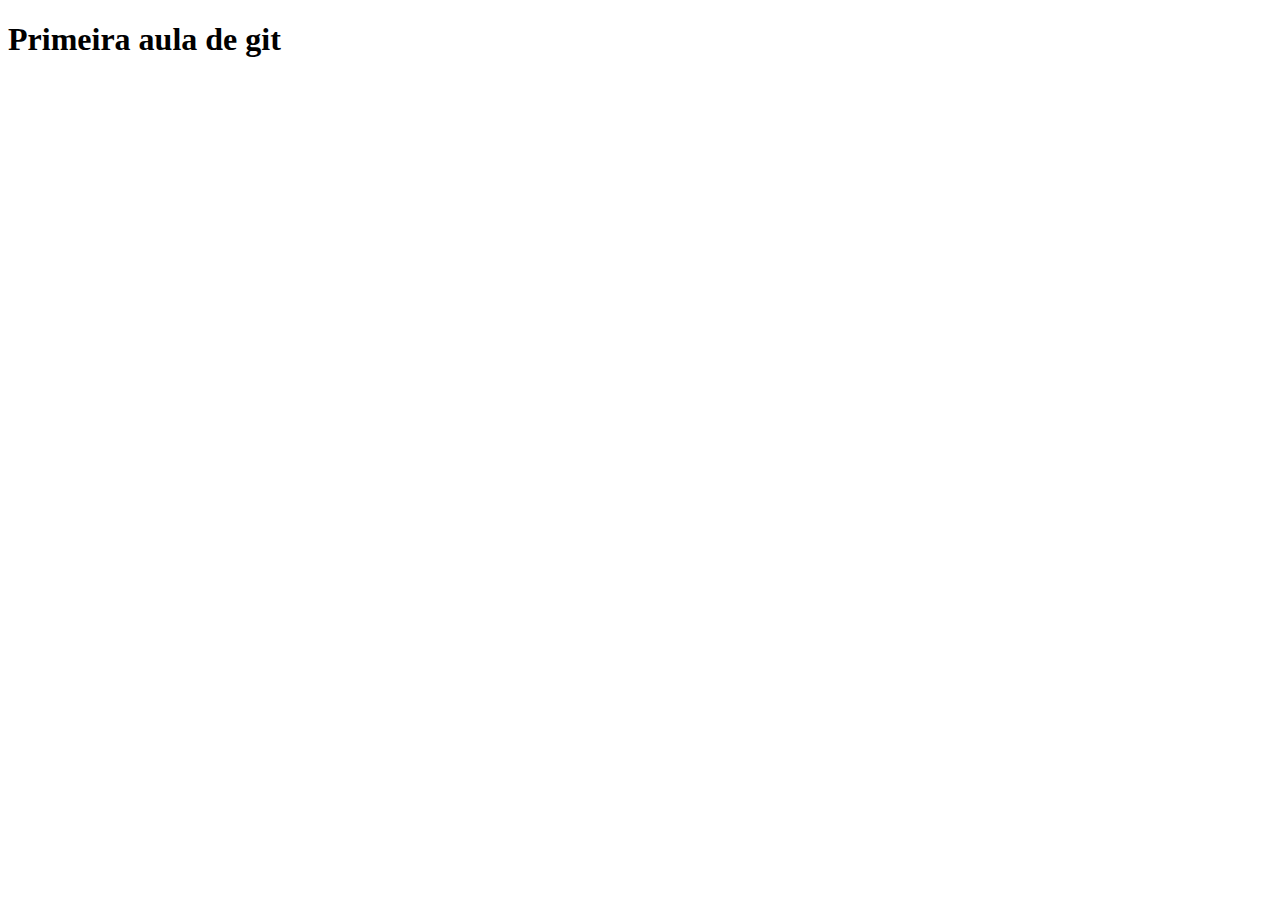
==== index.html @ 6dd2ba60 "criando a primeira página" ====
<!DOCTYPE html>
<html lang="en">
<head>
    <meta charset="UTF-8">
    <meta http-equiv="X-UA-Compatible" content="IE=edge">
    <meta name="viewport" content="width=device-width, initial-scale=1.0">
    <title>Document</title>
</head>
<body>
    <h1>Primeira aula de git</h1>
</body>
</html>
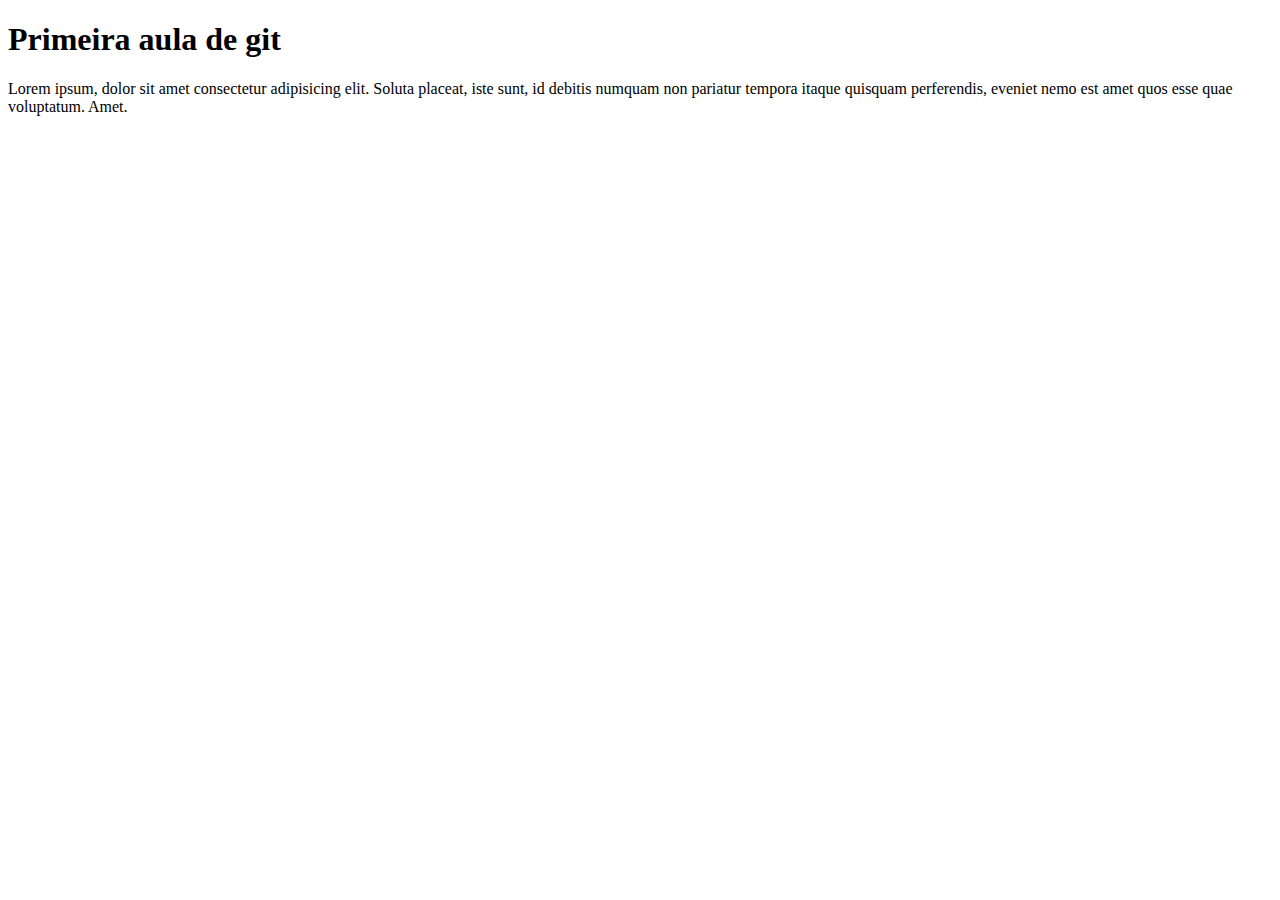
==== commit 822d5dbd: "adicionando texto" ====
--- a/index.html
+++ b/index.html
@@ -8,5 +8,6 @@
 </head>
 <body>
     <h1>Primeira aula de git</h1>
+    <p>Lorem ipsum, dolor sit amet consectetur adipisicing elit. Soluta placeat, iste sunt, id debitis numquam non pariatur tempora itaque quisquam perferendis, eveniet nemo est amet quos esse quae voluptatum. Amet.</p>
 </body>
 </html>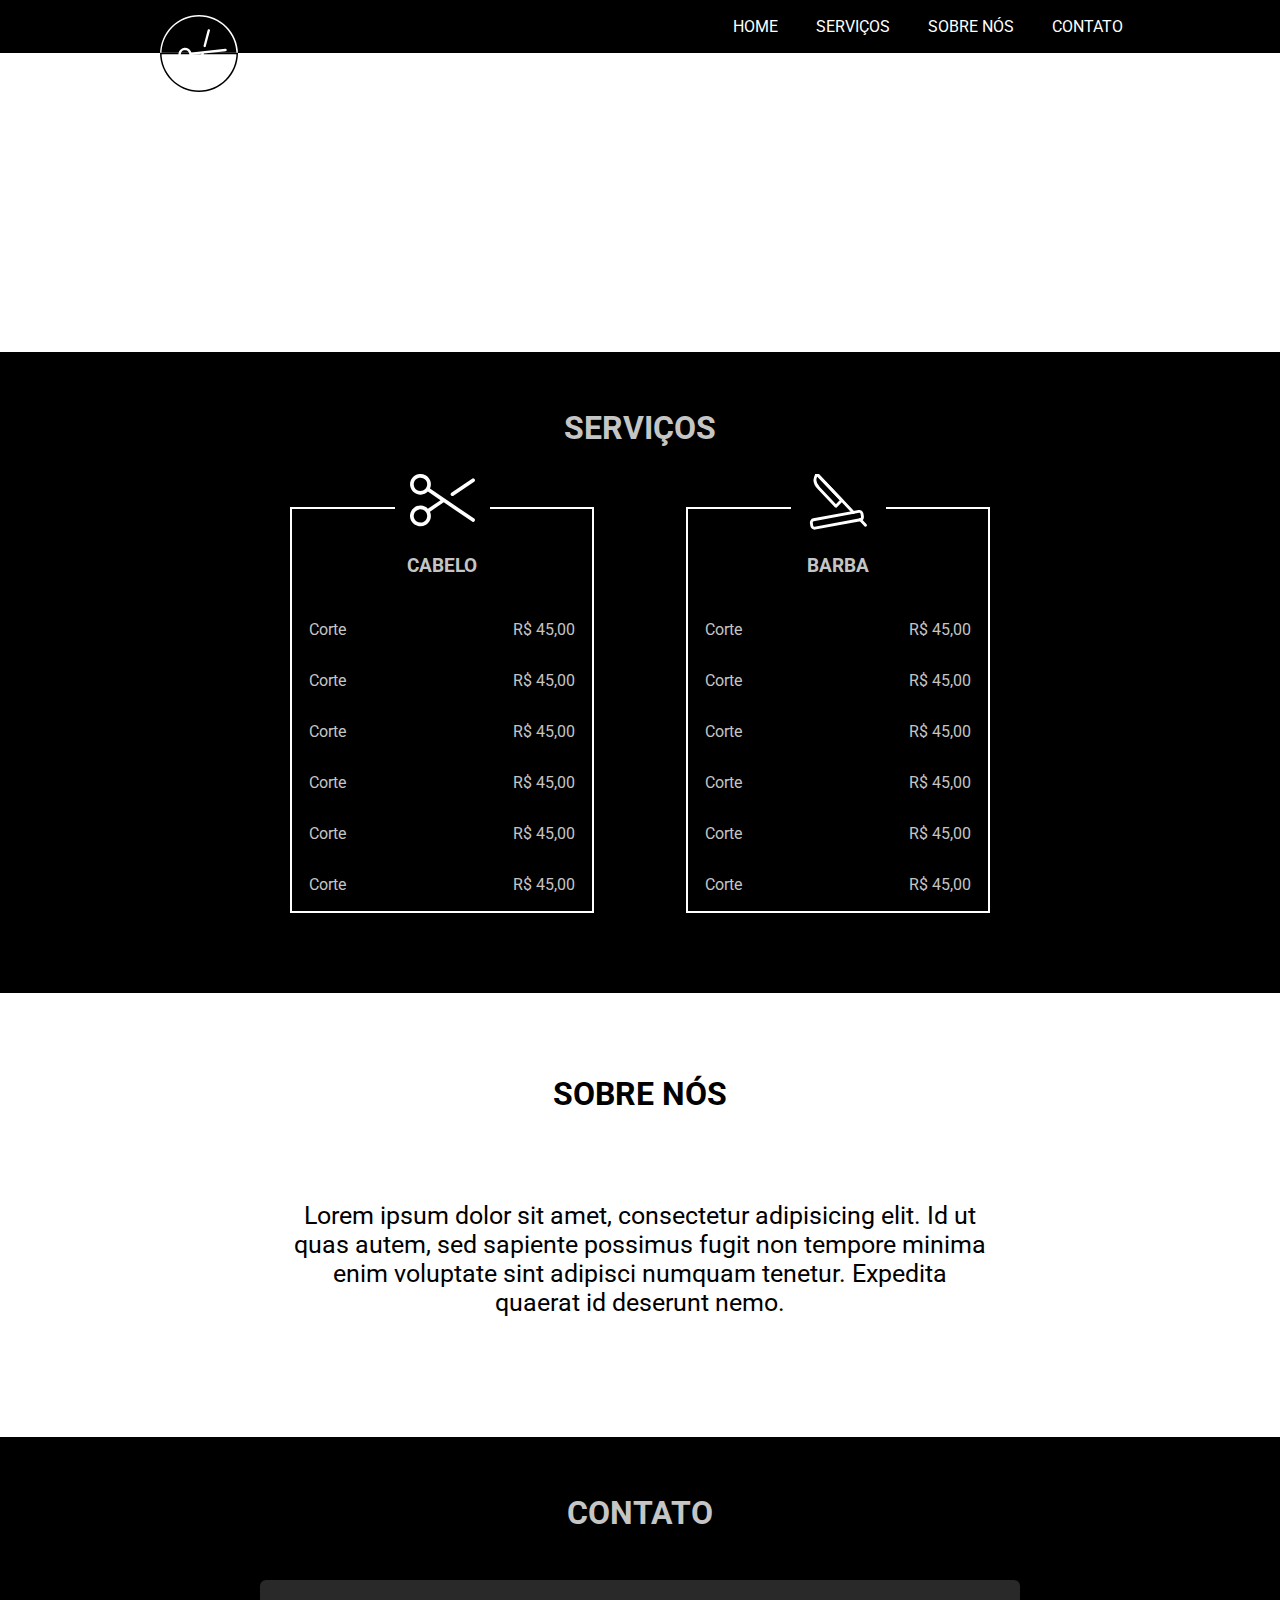
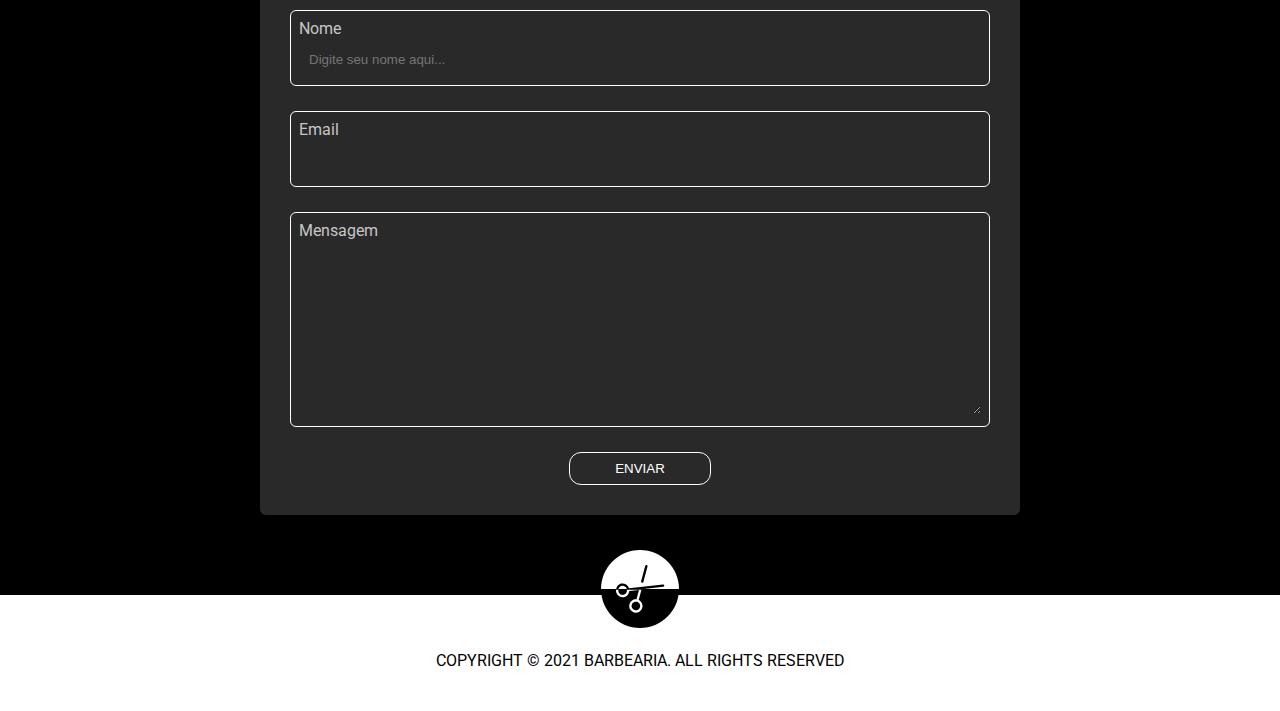
==== commit 2fdf579f: "first page" ====
--- a/index.html
+++ b/index.html
@@ -1,13 +1,187 @@
 <!DOCTYPE html>
 <html lang="en">
-<head>
-    <meta charset="UTF-8">
-    <meta http-equiv="X-UA-Compatible" content="IE=edge">
-    <meta name="viewport" content="width=device-width, initial-scale=1.0">
-    <title>Document</title>
-</head>
-<body>
-    <h1>Primeira aula de git</h1>
-    <p>Lorem ipsum, dolor sit amet consectetur adipisicing elit. Soluta placeat, iste sunt, id debitis numquam non pariatur tempora itaque quisquam perferendis, eveniet nemo est amet quos esse quae voluptatum. Amet.</p>
-</body>
+    <head>
+        <meta charset="UTF-8">
+        <meta http-equiv="X-UA-Compatible" content="IE=edge">
+        <meta name="viewport" content="width=device-width, initial-scale=1.0">
+        <title> Nome do site | Slogan ou um texto suporte</title>
+
+        <link rel="preconnect" href="https://fonts.googleapis.com">
+        <link rel="preconnect" href="https://fonts.gstatic.com" crossorigin>
+
+        <link href="https://fonts.googleapis.com/css2?family=Roboto:wght@400;700&display=swap" rel="stylesheet">
+        
+        <link rel="stylesheet" href="https://unpkg.com/swiper@7/swiper-bundle.min.css" />
+        <link rel="stylesheet" href="/css/global.css">
+
+        
+
+    </head>
+    <body>
+
+        <!-- TO DO (Dever de casa) -->
+        <!-- Fazer os ajustes visuais -->
+        <!-- Trocar todas as imagens pelas corretas -->
+        <!-- Fazer swiper slider ficar responsivo  -->
+        <!-- Menu mobile  -->
+
+        <header class="header dark">
+            <div class="wrapper">
+                <a href="/" class="logo"><img src="/assets/icons/logo-header.svg" alt="Nome da barbearia"></a>
+                <nav class="menu">
+                    <a href="#">Home</a>
+                    <a href="#">Serviços</a>
+                    <a href="#">Sobre nós</a>
+                    <a href="#">Contato</a>
+                </nav>
+            </div>
+        </header>
+
+        <section class="hero">
+            <div class="wrapper">
+                <img src="https://via.placeholder.com/1000x415" alt="">
+            </div>
+        </section>
+
+        <section class="image-slideshow">
+            <div class="wrapper">
+                <div class="swiper">
+                    <div class="swiper-wrapper">
+                        <div class="swiper-slide"><img src="https://via.placeholder.com/280" alt=""></div>
+                        <div class="swiper-slide"><img src="https://via.placeholder.com/280" alt=""></div>
+                        <div class="swiper-slide"><img src="https://via.placeholder.com/280" alt=""></div>
+                        <div class="swiper-slide"><img src="https://via.placeholder.com/280" alt=""></div>
+                        <div class="swiper-slide"><img src="https://via.placeholder.com/280" alt=""></div>
+                        <div class="swiper-slide"><img src="https://via.placeholder.com/280" alt=""></div>
+                    </div>
+                    <div class="swiper-pagination"></div>
+                </div>
+            </div>
+        </section>
+
+        <section class="services dark">
+            <div class="wrapper">
+                <h3>Serviços</h3>
+                <div class="service-grid">
+                    <div class="service-table">
+                        <img src="/assets/icons/scissors.svg" alt="Cabelo">
+                        <h4>Cabelo</h4>
+                        <table>
+                            <tr>
+                                <td>Corte</td>
+                                <td>R$ 45,00</td>
+                            </tr>
+                            <tr>
+                                <td>Corte</td>
+                                <td>R$ 45,00</td>
+                            </tr>
+                            <tr>
+                                <td>Corte</td>
+                                <td>R$ 45,00</td>
+                            </tr>
+                            <tr>
+                                <td>Corte</td>
+                                <td>R$ 45,00</td>
+                            </tr>
+                            <tr>
+                                <td>Corte</td>
+                                <td>R$ 45,00</td>
+                            </tr>
+                            <tr>
+                                <td>Corte</td>
+                                <td>R$ 45,00</td>
+                            </tr>
+                        </table>
+                    </div>
+                    <div class="service-table">
+                        <img src="/assets/icons/razor.svg" alt="Barba">
+                        <h4>Barba</h4>
+                        <table>
+                            <tr>
+                                <td>Corte</td>
+                                <td>R$ 45,00</td>
+                            </tr>
+                            <tr>
+                                <td>Corte</td>
+                                <td>R$ 45,00</td>
+                            </tr>
+                            <tr>
+                                <td>Corte</td>
+                                <td>R$ 45,00</td>
+                            </tr>
+                            <tr>
+                                <td>Corte</td>
+                                <td>R$ 45,00</td>
+                            </tr>
+                            <tr>
+                                <td>Corte</td>
+                                <td>R$ 45,00</td>
+                            </tr>
+                            <tr>
+                                <td>Corte</td>
+                                <td>R$ 45,00</td>
+                            </tr>
+                        </table>
+                    </div>
+                </div>
+            </div>
+        </section>
+
+        <section class="about-us">
+            <div class="wrapper">
+                <h3>Sobre nós</h3>
+                <div class="team-photo-grid">
+                    <img src="https://via.placeholder.com/220" alt="">
+                    <img src="https://via.placeholder.com/220" alt="">
+                    <img src="https://via.placeholder.com/220" alt="">
+                    <img src="https://via.placeholder.com/220" alt="">
+                </div>
+                <p>Lorem ipsum dolor sit amet, consectetur adipisicing elit. Id ut quas autem, sed sapiente possimus fugit non tempore minima enim voluptate sint adipisci numquam tenetur. Expedita quaerat id deserunt nemo.</p>
+            </div>
+        </section>
+
+        <section class="contact dark">
+            <div class="wrapper">
+                <h3>Contato</h3>
+                <form action="">
+                    <div class="input-component">
+                        <label for="nome">Nome</label>
+                        <input type="text" placeholder="Digite seu nome aqui..." id="nome">
+                    </div>
+                    <div class="input-component">
+                        <label for="email">Email</label>
+                        <input type="text" id="email">
+                    </div>
+                    <div class="input-component">
+                        <label for="msg">Mensagem</label>
+                        <textarea name="" id="msg" cols="30" rows="10"></textarea>
+                    </div>
+                    <div class="actions">
+                        <button class="btn white inverted">Enviar</button>
+                    </div>
+                </form>
+            </div>
+        </section>
+
+        <footer class="footer">
+            <div class="wrapper">
+                <a href="/" class="logo"><img src="/assets/icons/logo-footer.svg" alt=""></a>
+                <p>COPYRIGHT © 2021 BARBEARIA. ALL RIGHTS RESERVED</p>
+            </div>
+        </footer>
+
+        <script src="https://unpkg.com/swiper@7/swiper-bundle.min.js"></script>
+        <script type="text/javascript">
+            const swiper = new Swiper('.swiper', {
+
+                slidesPerView: 3,
+                spaceBetween: 30,
+
+                 pagination: {
+                    el: ".swiper-pagination",
+                    clickable: true,
+                    },
+                }); 
+        </script>
+    </body>
 </html>--- a/css/global.css
+++ b/css/global.css
@@ -0,0 +1,248 @@
+:root {
+    --max-site-width: 1000px;
+    --preto: #000;
+    --branco: #fff;
+    --padding-default: 20px;
+    --text-light: #C5C5C5;
+}
+
+html, body {
+    margin: 0;
+    padding: 0;
+    font-family: 'Roboto', sans-serif;
+    font-size: 16px;
+}
+
+a {
+    text-decoration: none;
+}
+
+img {
+    max-width: 100%;
+}
+
+
+h1, h2, h3, h4, h5, h5 {
+    text-align: center;
+    text-transform: uppercase;
+}
+
+/* Helpers */
+.dark {
+    background-color: var(--preto);
+    color: var(--text-light);
+}
+
+/* Componente */
+
+.wrapper {
+    margin: 0 auto;
+    position: relative;
+    max-width: var(--max-site-width);
+    padding:0 var(--padding-default);
+}
+
+.btn {
+    display: inline-block;
+    cursor: pointer;
+    padding: 8px 45px;
+    text-transform: uppercase;
+
+}
+
+.btn.white {
+    color: var(--branco);
+}
+
+.btn.white.inverted {
+    background-color: transparent;
+    border:1px var(--branco) solid;
+    border-radius:12px;
+}
+
+.input-component {
+    margin-bottom:25px;
+    border:1px #fff solid;
+    padding:8px;
+    border-radius:6px;
+}
+
+.input-component label {
+    display: block;
+    margin-bottom: 4px;
+}
+
+.input-component input, 
+.input-component textarea {
+    width: 100%;
+    padding: 10px;
+    box-sizing: border-box;
+    background-color: transparent;
+    border:0;
+    outline: none;
+    color:#fff;
+}
+
+
+/* Componente */
+
+
+.header .wrapper {
+    display: flex;
+    justify-content: flex-end;
+    z-index: 1;
+}
+
+.header .wrapper .menu a {
+    color: var(--branco);
+    text-transform: uppercase;
+    padding:17px;
+    display: inline-block;
+}
+
+.header .wrapper .menu a:hover {
+    background-color: rgb(41, 41, 41);
+}
+
+.header .wrapper .logo {
+    position: absolute;
+    top:15px;
+    left:40px;
+    width: 78px;
+}
+
+
+section h3 {
+    font-size: 2em;
+    margin-bottom: 1.5em;
+}
+
+.swiper {
+    height: 280px;
+}
+
+
+.services .wrapper, 
+.contact .wrapper {
+    padding: 25px 0 80px;
+}
+
+.services .wrapper .service-table {
+    position: relative;
+    border:2px solid #fff;
+    min-width: 300px;
+    width: 40%;
+}
+
+.services .wrapper h3 {
+    margin-bottom:60px;
+}
+
+.services .wrapper {
+    max-width: 700px;
+}
+
+.services .wrapper .service-table {
+    padding-top: 45px;
+}
+
+.services .wrapper .service-table img {
+    position: absolute;
+    top:-50px;
+    left:0;
+    right:0;
+    margin:auto;
+    width: 65px;
+    background-color: var(--preto);
+    padding:15px;
+}
+
+.services .wrapper .service-table h4 {
+    font-size: 1.2em;
+    margin-top:0;
+}
+
+.services .wrapper .service-table table {
+    width: 100%;
+}
+.services .wrapper .service-table td {
+    padding:15px;
+}
+
+.services .wrapper .service-table td:last-child {
+    text-align: right;
+}
+
+
+.about-us {
+    padding: 50px 0 80px;
+}
+
+.about-us p {
+    text-align: center;
+    max-width: 700px;
+    margin:40px auto;
+    font-size: 1.55em;
+}
+
+.about-us .team-photo-grid img {
+    width: 100%;
+}
+
+.contact form {
+    max-width: 700px;
+    margin:0 auto;
+    background-color: rgba(222,220,220, 0.19);
+    padding:30px;
+    border-radius:6px;
+}
+
+.contact form .actions {
+    text-align: center;
+}
+
+.footer .logo {
+    position: absolute;
+    top: -45px;
+    left:0;
+    right:0;
+    margin:auto;
+    width: 78px;
+}
+
+.footer {
+    text-align: center;
+}
+
+.footer .wrapper {
+    padding: 40px 0 25px;
+}
+
+/* media querie */
+
+/* MOBILE */
+@media only screen and (max-width: 768px){
+    .services .wrapper .service-table {
+        margin:0 auto 30px;
+    }
+    .about-us .team-photo-grid {
+        display: grid;
+        grid-template-columns: 1fr 1fr;
+        gap: 25px;
+    }
+}
+
+/* DESKTOP */
+@media only screen and (min-width: 768px){
+    .services .wrapper .service-grid {
+        display: flex;
+        justify-content: space-between;
+    }
+
+    .about-us .team-photo-grid {
+        display: grid;
+        grid-template-columns: 1fr 1fr 1fr 1fr;
+        gap: 35px;
+    }
+
+}